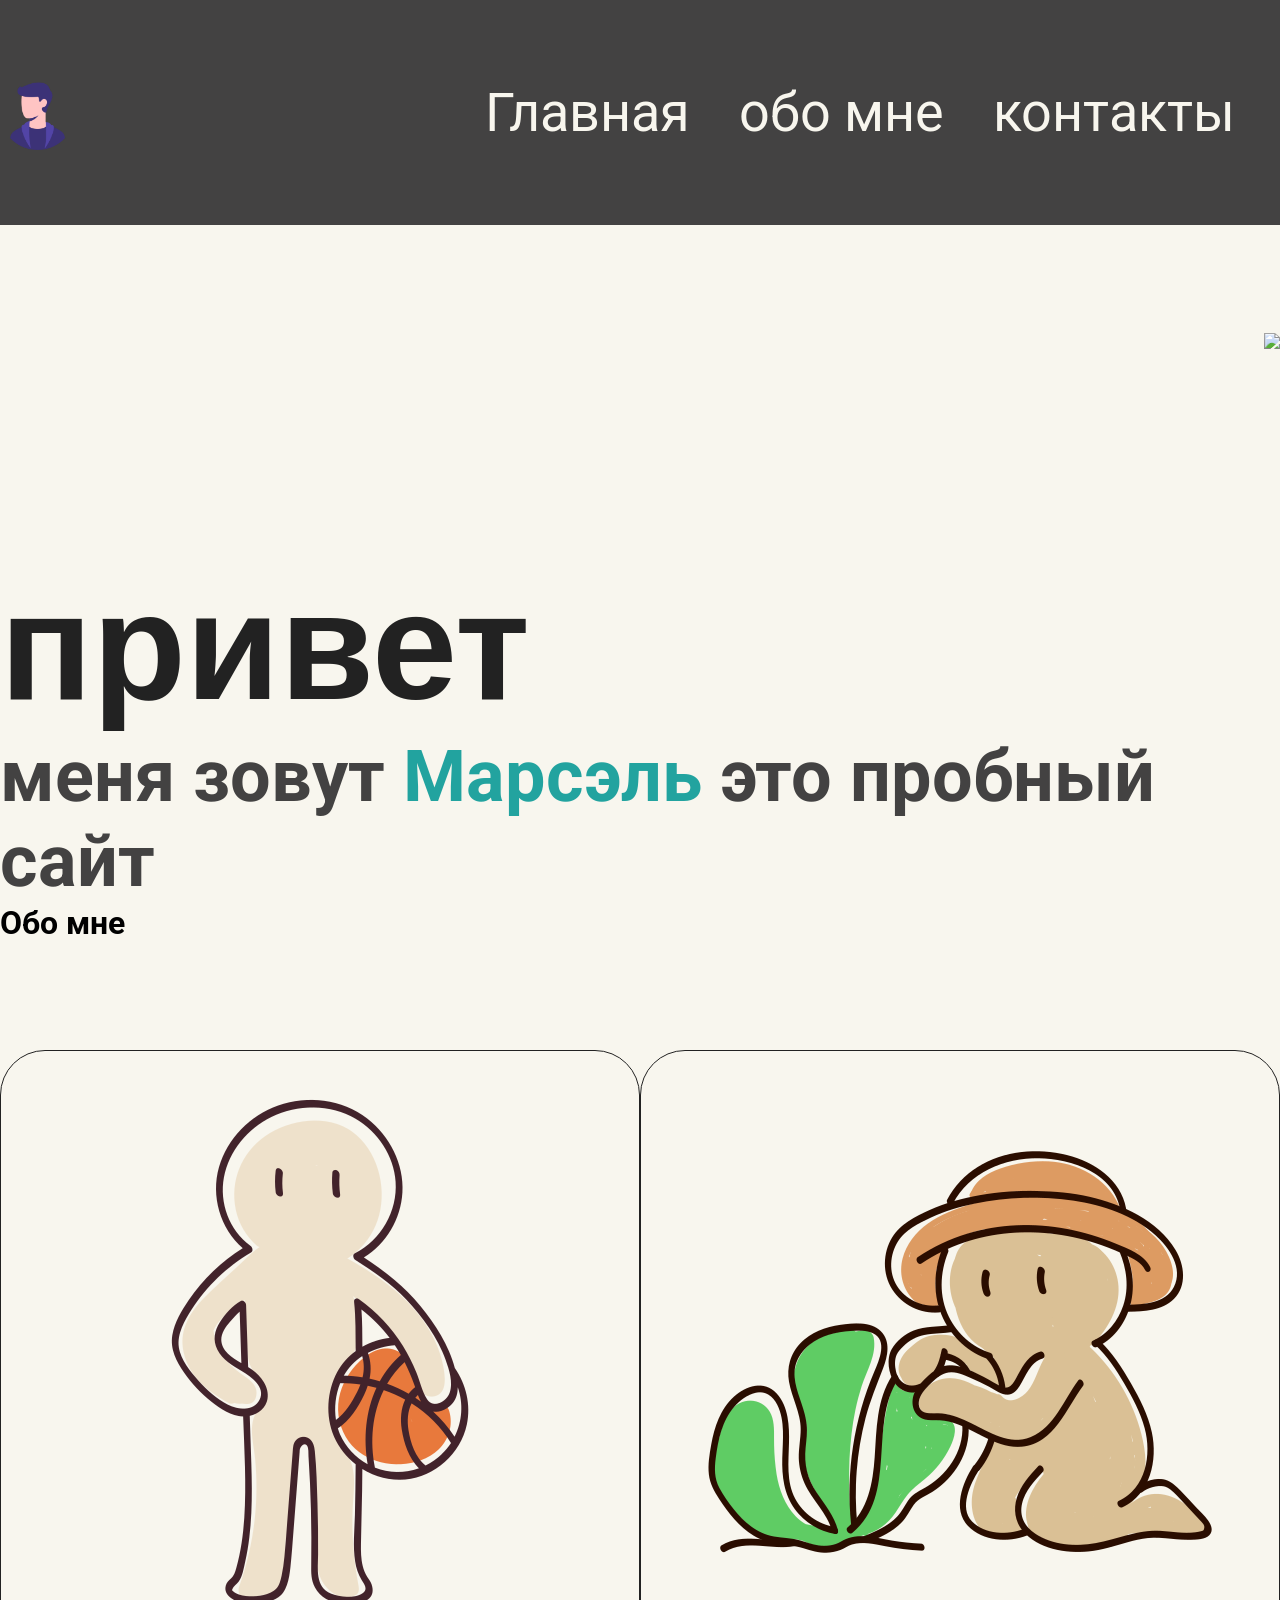
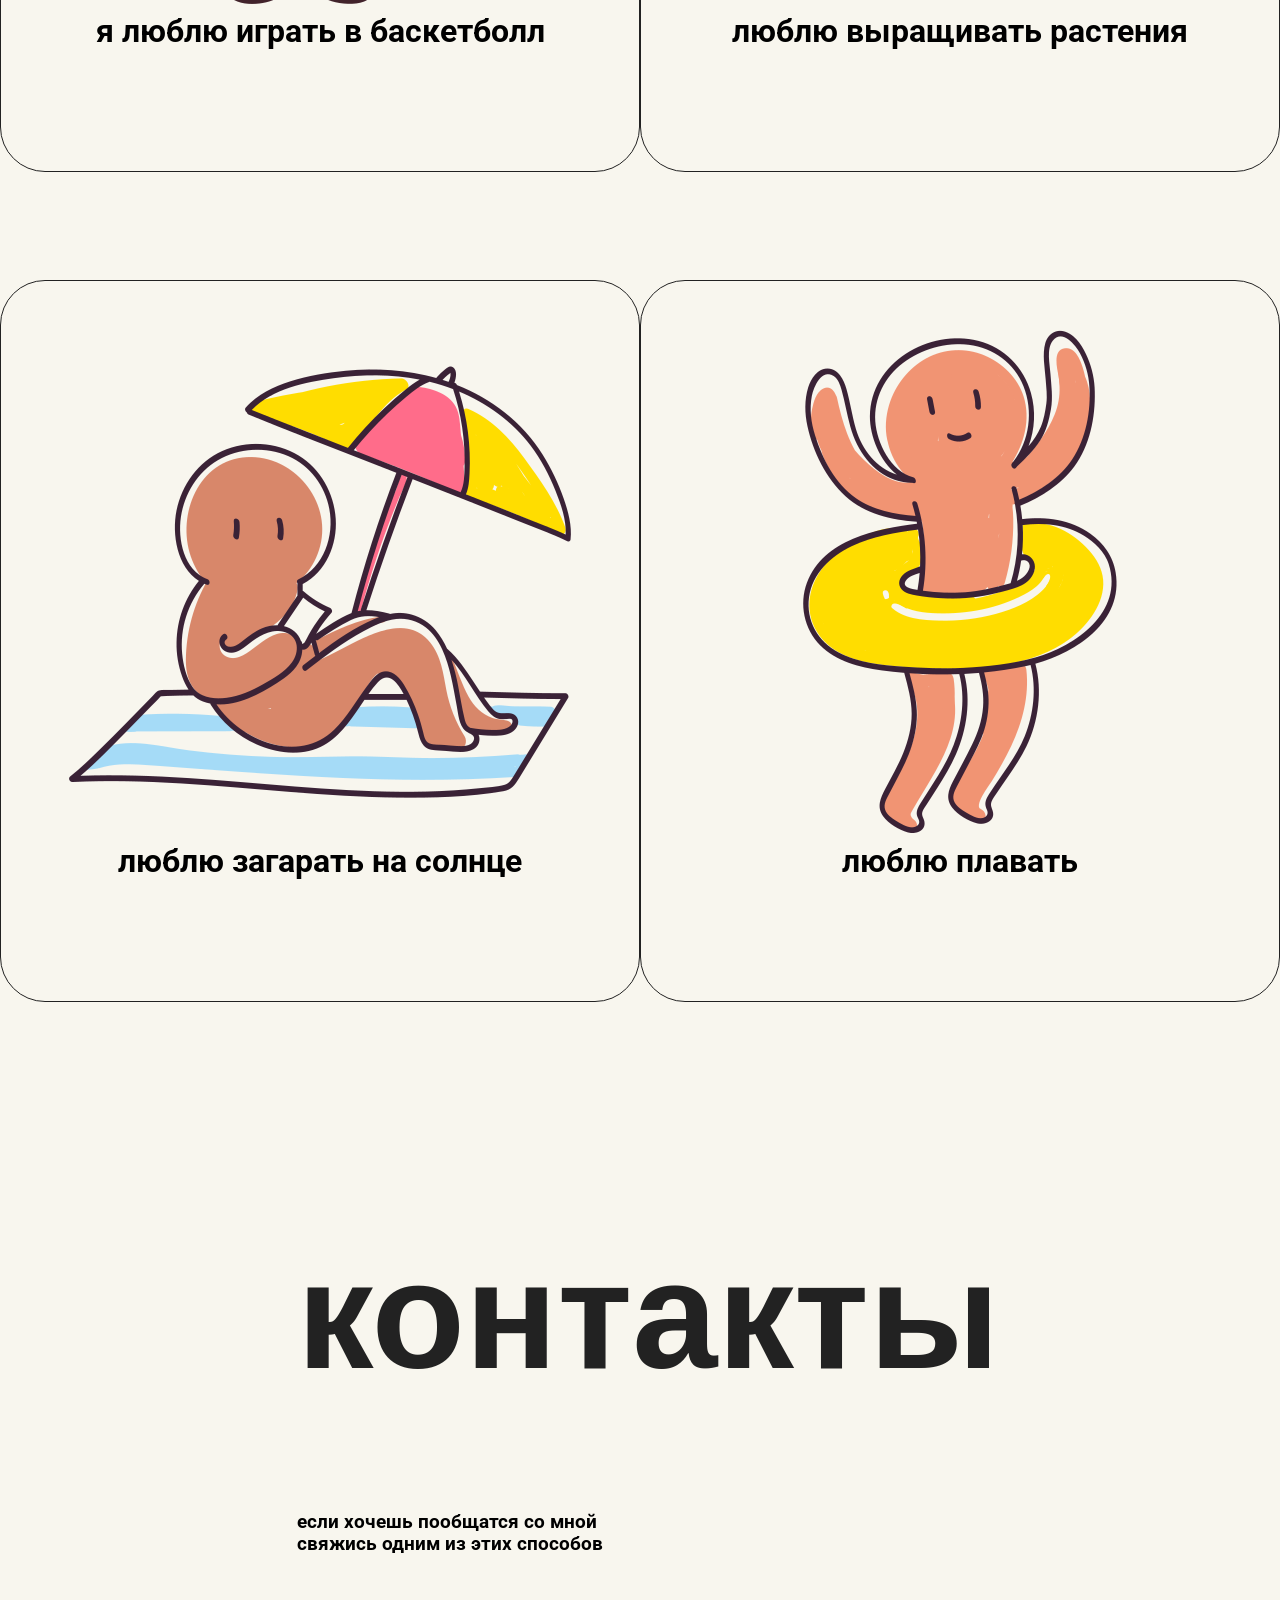
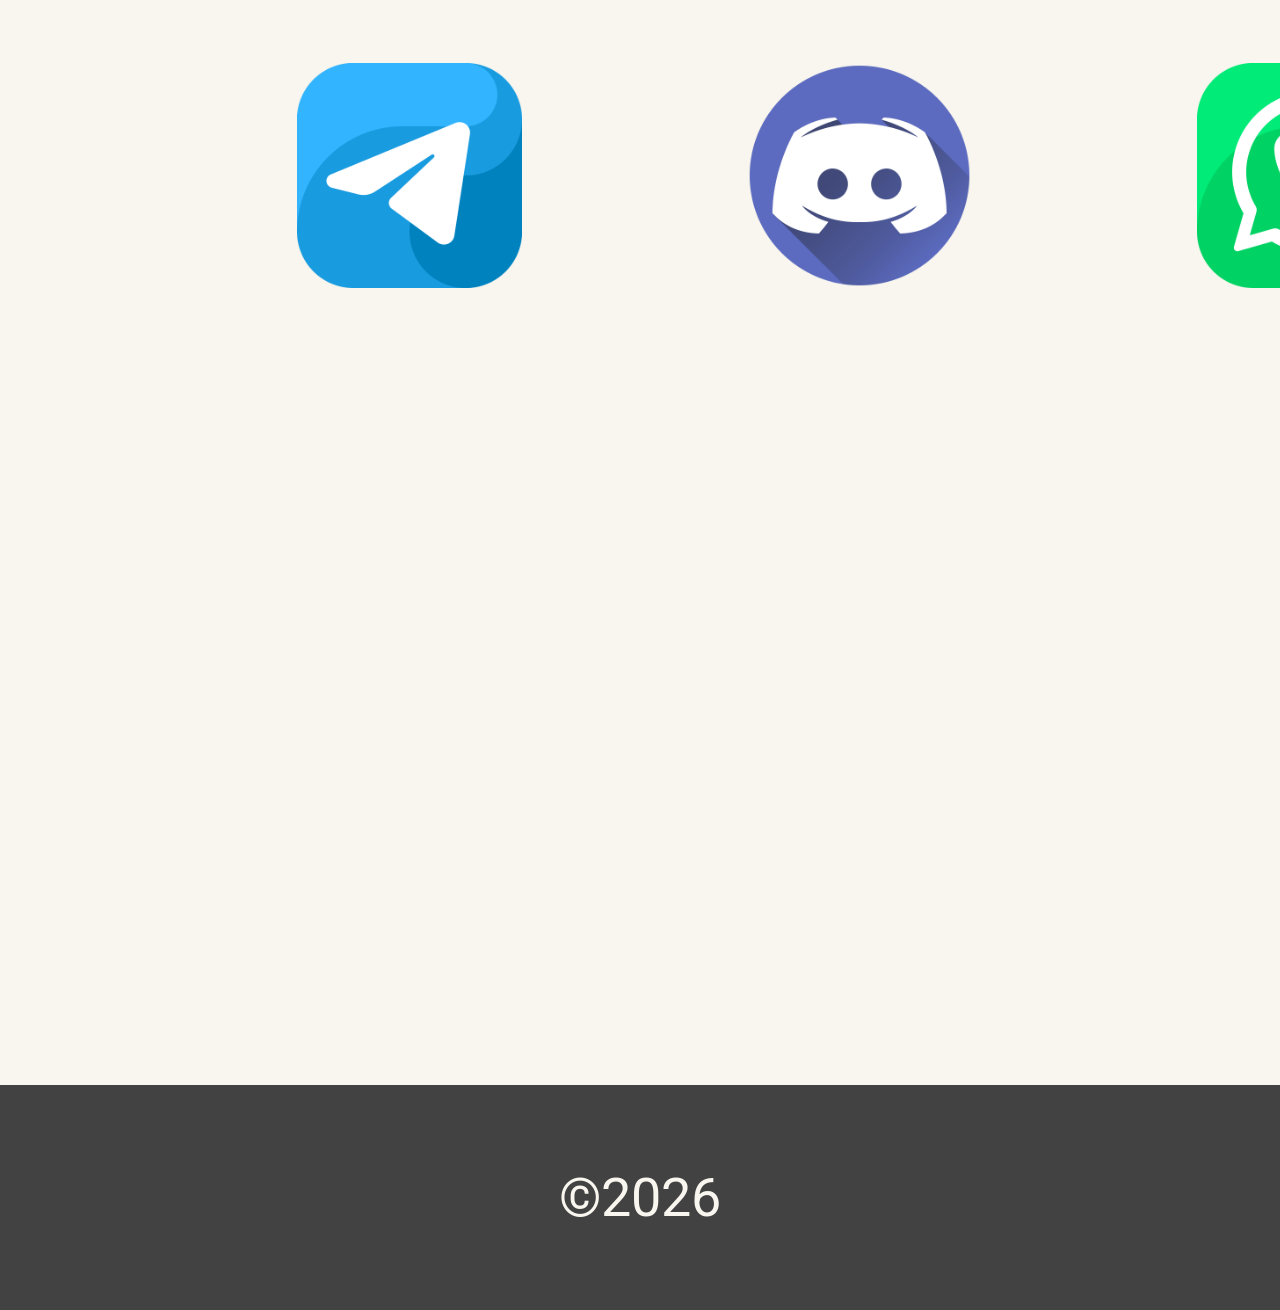
==== index.html @ 6a1b42b6 "24.06.26" ====
<!DOCTYPE html>
<html lang="en">
<head>
    <meta charset="UTF-8">
    <link rel="stylesheet" href="/static/stile4.css">
</head>
<body>
    <div class="header">
        <div class="container header-container">
            <img class="logo" src="static/man.png" width="75">
            <div class="navigation">
                <a href="#" class="link">Главная</a>
                <a href="#about" class="link">обо мне</a>
                <a href="#contacs" class="link">контакты</a>
            </div>
        </div>
    </div>
    <div class="container-main" id="#">
        <div class="main-text">
            <h1 class="title">привет</h1>
            <h3 class="subtitile">меня зовут <b>Mарсэль</b> это пробный сайт</h3>
        </div>
        <img class="main-img" src="static/boy.png">
    </div>
    <div class="container-about" id="about">
        <h1>Обо мне</h1>
        <div class="cards">
            <div class="card">
                <img src="static/about1.png">
                <h1>я люблю играть в баскетболл</h1>
            </div>
            <div class="card">
                <img src="static/about2.png">
                <h1>люблю выращивать растения</h1>
            </div>
            <div class="card">
                <img src="static/about3.png">
                <h1>люблю есть мороженое</h1>
            </div>
        </div>
        <div class="cards">
            <div class="card">
                <img src="static/about4.png">
                <h1>люблю загарать на солнце</h1>
            </div>
            <div class="card">
                <img src="static/about5.png">
                <h1>люблю плавать</h1>
            </div>
            <div class="card">
                <img src="static/about6.png">
                <h1>люблю играть в волейбол</h1>
            </div>
        </div>
    </div>
    <div class="container-contacs" id="contacs">
        <h1 class="title">контакты</h1>
        <h3 class="subtitle">если хочешь <b>пообщатся</b> со мной<br>
        свяжись одним из этих способов</h3>
        <div class="links">
            <a>
                <img src="static/telegram.png">
            </a>
            <a>
                <img src="static/discord.png">
            </a>
            <a>
                <img src="static/whatsapp.png">
            </a>
        </div>
    </div>
    <div class="footer">
        &copy;2026
    </div>
</body>
</html>
---- static/stile4.css ----
@import url('https://fonts.googleapis.com/css2?family=Roboto:ital,wght@0,100..900;1,100..900&display=swap');
*{margin:0;
font-family:"Roboto",sans-serif;scroll-behavior:smooth;}
.header{background-color:#434242;}
.container{
margin:auto;
max-width:275vh;}
.header-container{
    height: 25vh;
    display: flex;
    justify-content: space-between;
    align-items:center;
    }
.link{
color:#f8f6ee;
font-size:6vh;
text-decoration:none;
margin-right:5vh;
}
body{
background-color:#f8f6ee}
.container-main{
display:flex;
justify-content:space-between;}
.main-text{
margin-top:37vh;
}
.main-img{
margin-top:12vh;
height:60vh;}
.title{
color:#222222;
font-size:17vh;
font-family:"Russo One",sans-serif;}
.subtitile{
color:#434242;
font-size:8vh;}
.subtitile b{
color:#22a39f;
}
.cards{
display:flex;
justify-content:space-evenly;
margin-top:12vh;
}
.card{
border:1px solid #222222;
border-radius:5vh;
padding:5vh 7vh;
width:150vh;
height:70vh;
text-align:center;
}
.card p{
font-size:6vh;
margin-top:5vh;
}
.card img{
transition-duration:0.2s;
}
.card img:hover{
transform: scale(1.1, 1.1);
}
.navigation a:hover{
color:#111199;
}
.container-contacs{
height:162vh;
margin-left:33vh;
}
.container-contacs h1{
margin-top:25vh;
margin-bottom:12vh;}
.links{
margin-top:12vh;
width:125vh;
display:flex;
justify-content:space-between;
}
.container-contacs img{
height:25vh;
width:25vh;
}
.footer{
background-color:#434242;
display:flex;
justify-content:center;
align-items:center;
color:#f8f6ee;
height:25vh;
font-size:6vh;
}
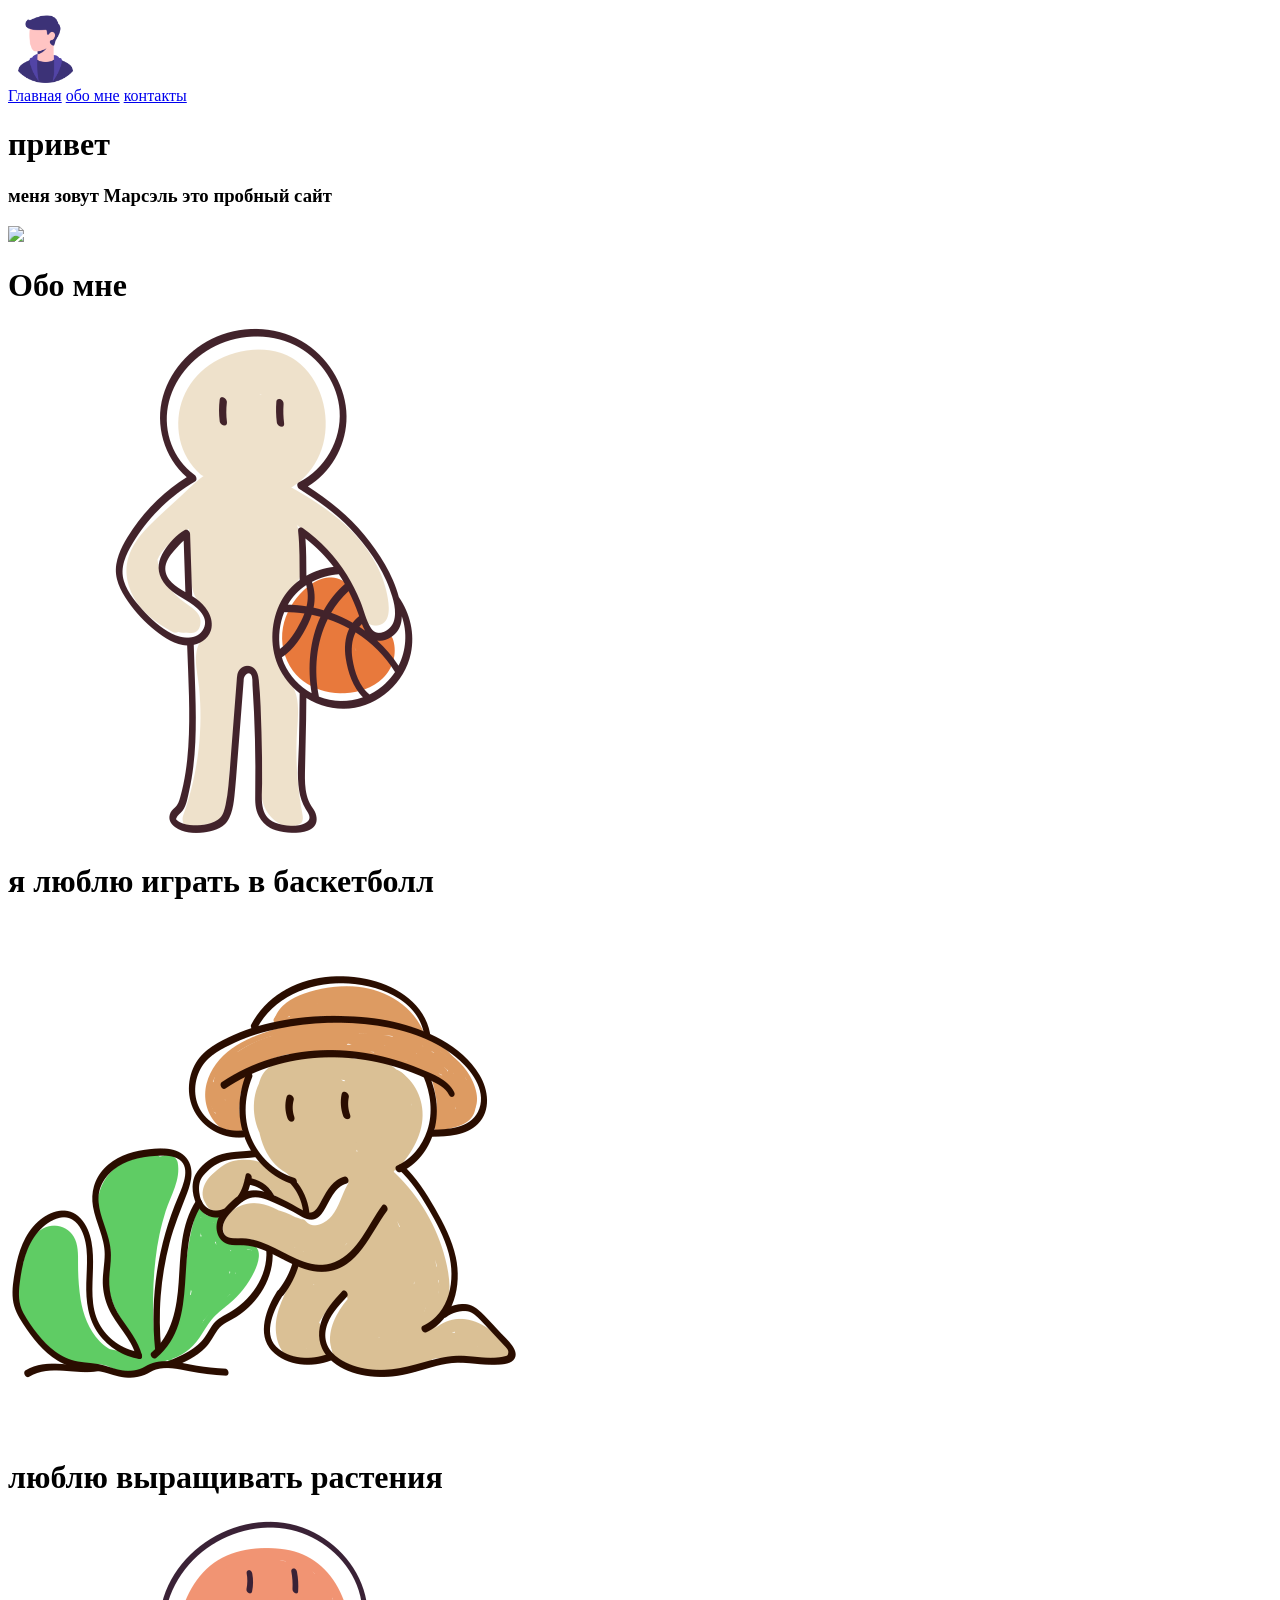
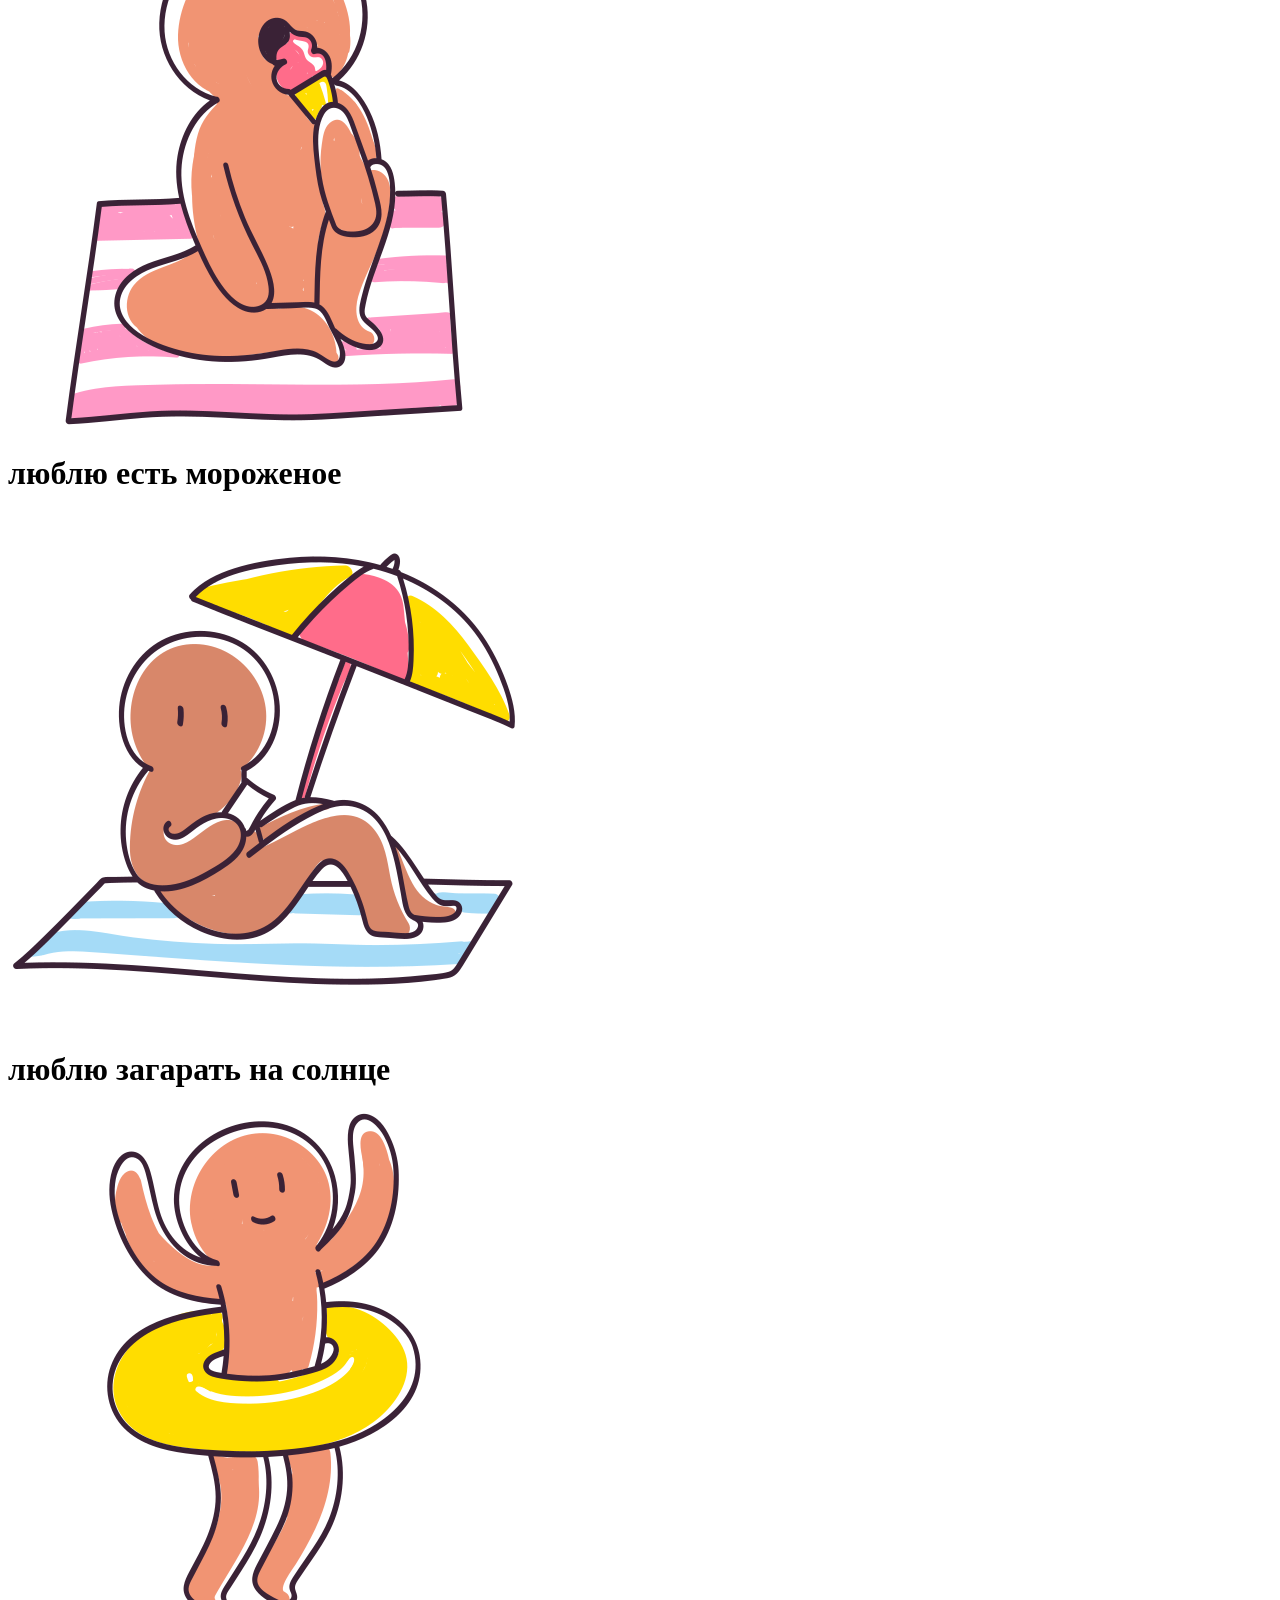
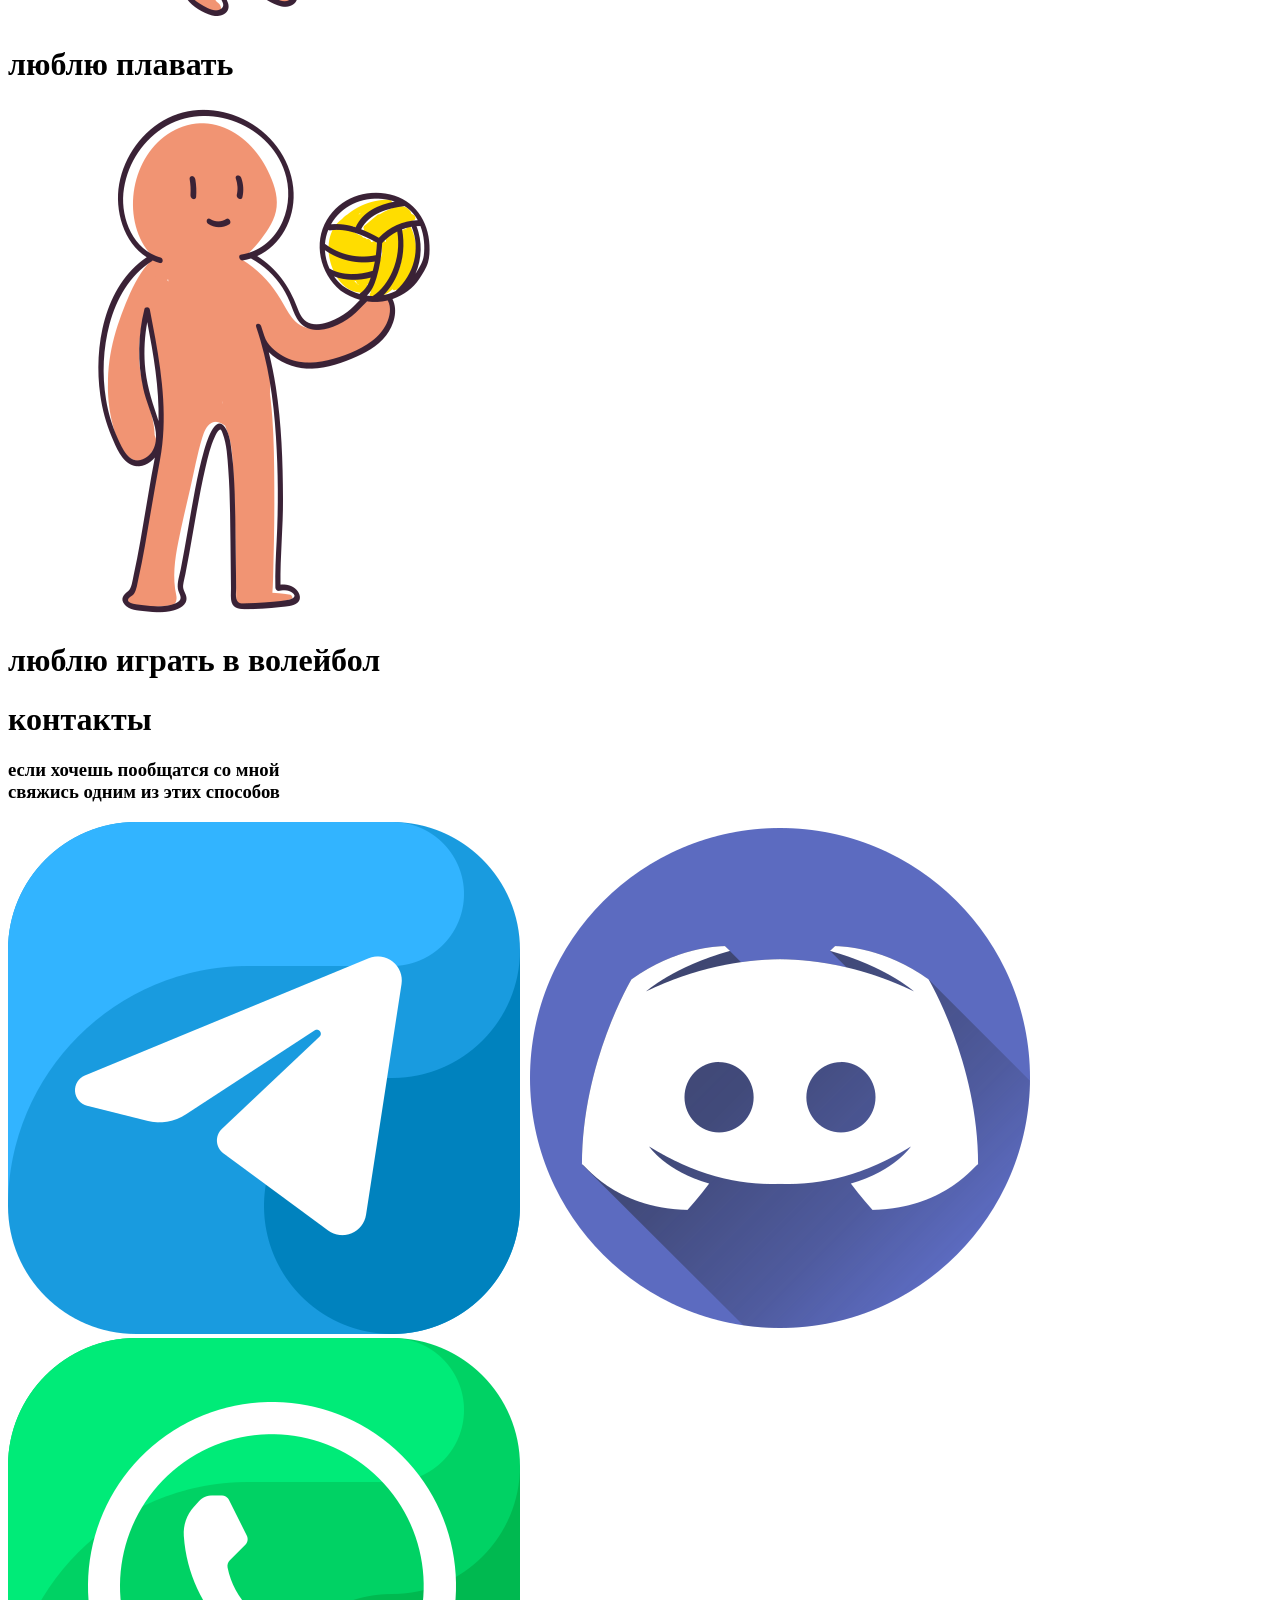
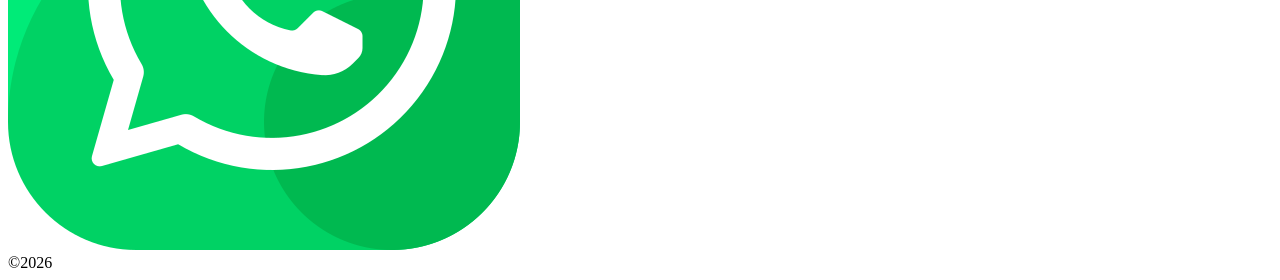
==== commit 37d3d87e: "24.06.26" ====
--- a/index.html
+++ b/index.html
@@ -2,7 +2,8 @@
 <html lang="en">
 <head>
     <meta charset="UTF-8">
-    <link rel="stylesheet" href="/static/stile4.css">
+    <meta name="viewport" content="width=device-width, initial-scale=1.0">
+    <link rel="stylesheet" href=".static/stile4.css">
 </head>
 <body>
     <div class="header">
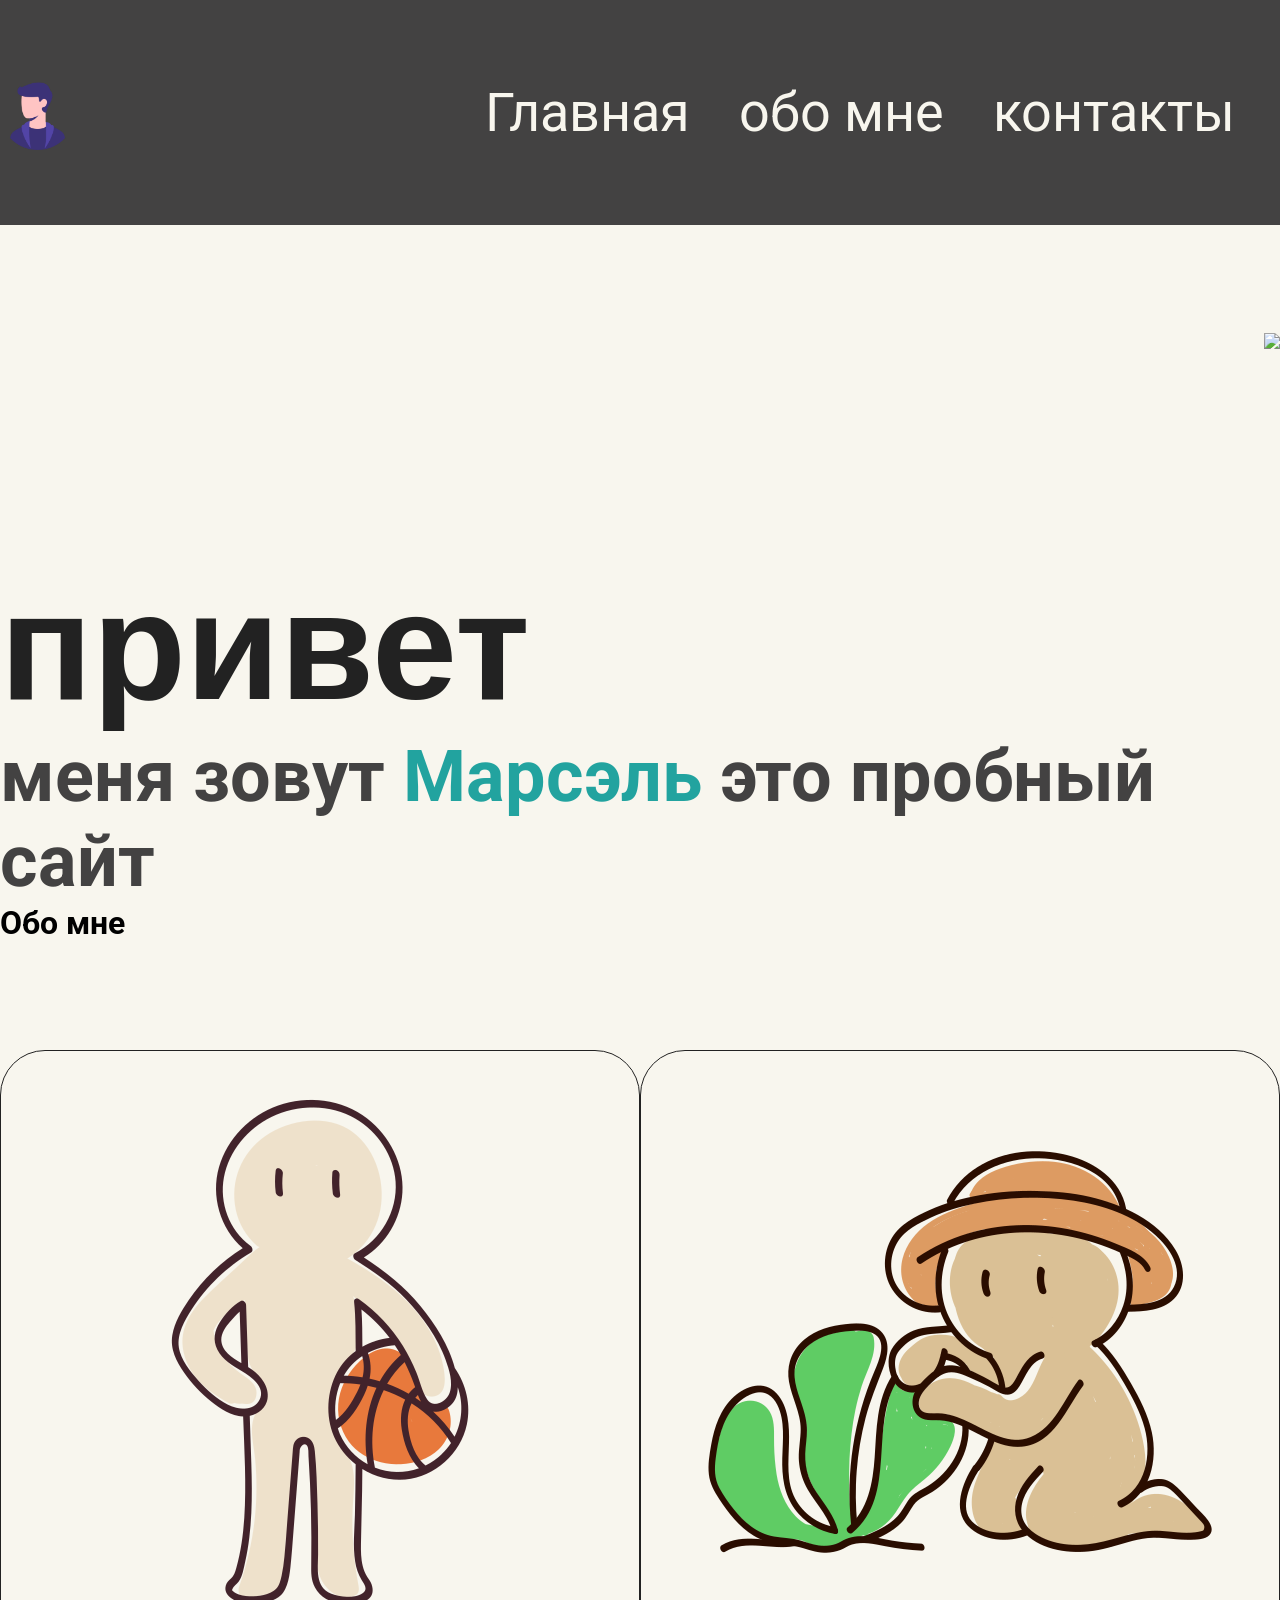
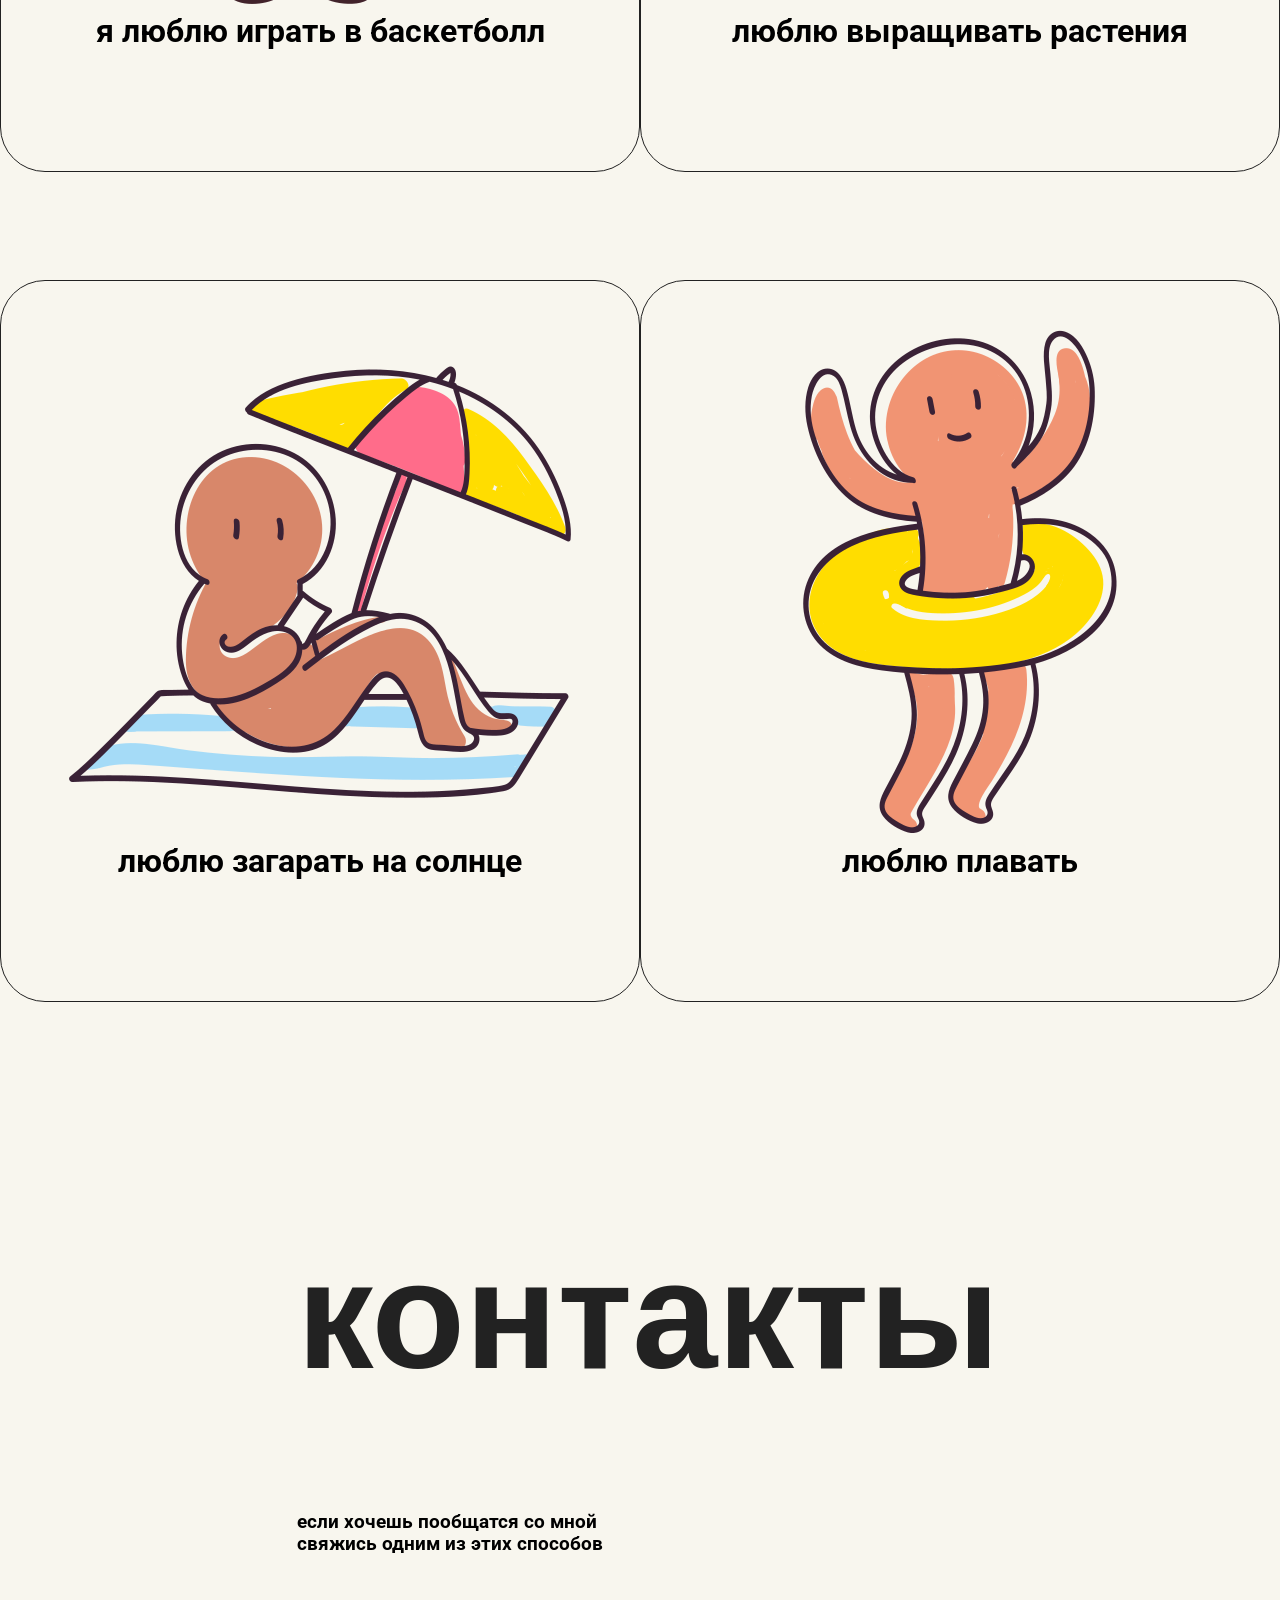
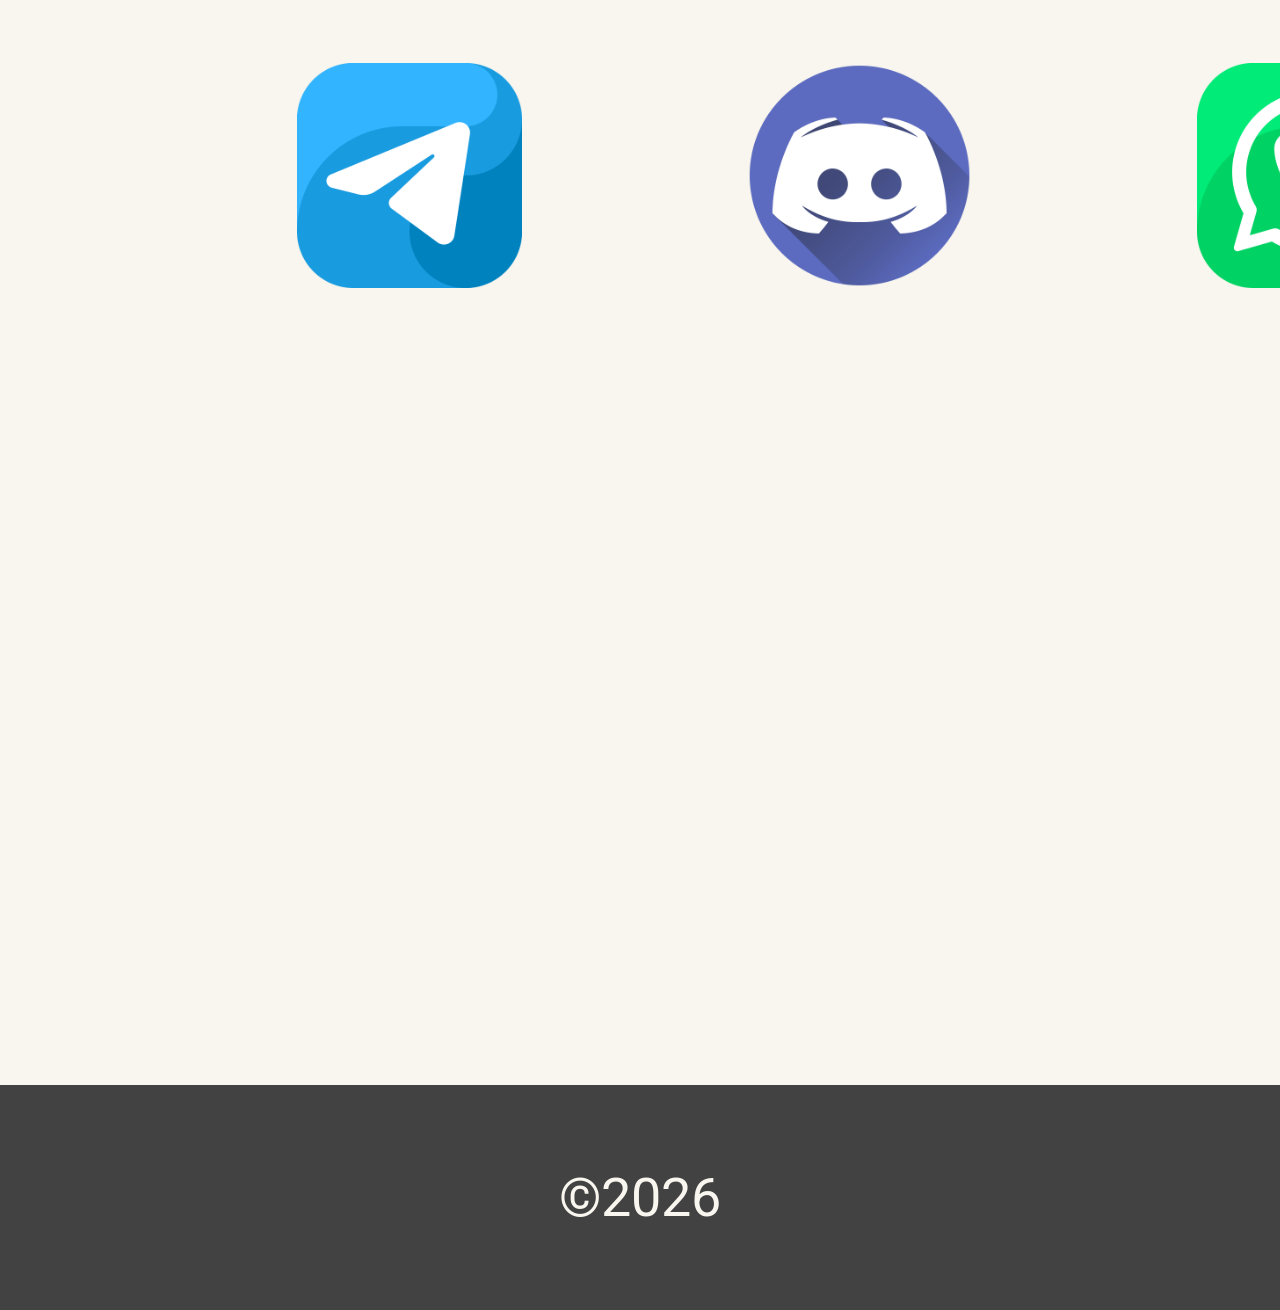
==== commit 79506b88: "24.06.26" ====
--- a/index.html
+++ b/index.html
@@ -3,7 +3,7 @@
 <head>
     <meta charset="UTF-8">
     <meta name="viewport" content="width=device-width, initial-scale=1.0">
-    <link rel="stylesheet" href=".static/stile4.css">
+    <link rel="stylesheet" href="./static/stile4.css">
 </head>
 <body>
     <div class="header">
--- a/static/stile4.css
+++ b/static/stile4.css
@@ -0,0 +1,95 @@
+
+@import url('https://fonts.googleapis.com/css2?family=Roboto:ital,wght@0,100..900;1,100..900&display=swap');
+*{margin:0;
+font-family:"Roboto",sans-serif;scroll-behavior:smooth;}
+.header{background-color:#434242;}
+.container{
+margin:auto;
+max-width:275vh;}
+.header-container{
+    height: 25vh;
+    display: flex;
+    justify-content: space-between;
+    align-items:center;
+    }
+.link{
+color:#f8f6ee;
+font-size:6vh;
+text-decoration:none;
+margin-right:5vh;
+}
+body{
+background-color:#f8f6ee}
+.container-main{
+display:flex;
+justify-content:space-between;}
+.main-text{
+margin-top:37vh;
+}
+.main-img{
+margin-top:12vh;
+height:60vh;}
+.title{
+color:#222222;
+font-size:17vh;
+font-family:"Russo One",sans-serif;}
+.subtitile{
+color:#434242;
+font-size:8vh;}
+.subtitile b{
+color:#22a39f;
+}
+.cards{
+display:flex;
+justify-content:space-evenly;
+margin-top:12vh;
+}
+.card{
+border:1px solid #222222;
+border-radius:5vh;
+padding:5vh 7vh;
+width:150vh;
+height:70vh;
+text-align:center;
+}
+.card p{
+font-size:6vh;
+margin-top:5vh;
+}
+.card img{
+transition-duration:0.2s;
+}
+.card img:hover{
+transform: scale(1.1, 1.1);
+}
+.navigation a:hover{
+color:#111199;
+}
+.container-contacs{
+height:162vh;
+margin-left:33vh;
+}
+.container-contacs h1{
+margin-top:25vh;
+margin-bottom:12vh;}
+.links{
+margin-top:12vh;
+width:125vh;
+display:flex;
+justify-content:space-between;
+}
+.container-contacs img{
+height:25vh;
+width:25vh;
+}
+.footer{
+background-color:#434242;
+display:flex;
+justify-content:center;
+align-items:center;
+color:#f8f6ee;
+height:25vh;
+font-size:6vh;
+}
+
+
